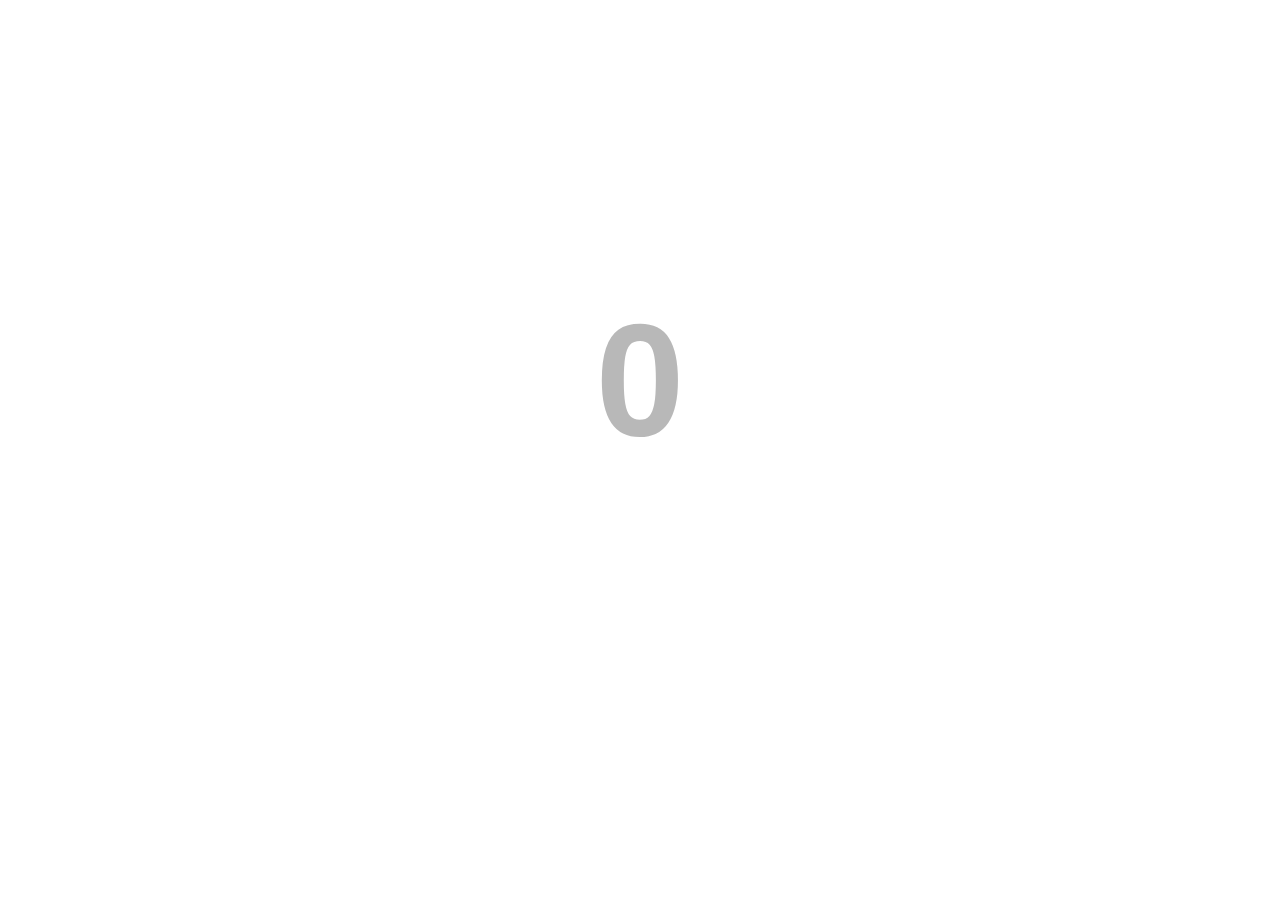
==== jeu-bulles.html @ 8de43862 "premier git papanoel" ====
<!DOCTYPE html>
<html lang="fr">
  <head>
    <meta charset="UTF-8" />
    <meta name="viewport" content="width=device-width, initial-scale=1.0" />
    <title>Jeu des Bulles</title>
    <link rel="stylesheet" href="styles.css" />
  </head>
  <body class="page-deux">
    <h3>0</h3>

    <script src="jeu-bulles.js"></script>
  </body>
</html>
---- styles.css ----
body {
  font-family: "Arial", sans-serif;
  display: flex;
  flex-direction: column;
  justify-content: center;
  align-items: center;
  height: 100vh;
  margin: 0;
  padding: 0;
  overflow: hidden;
}
.page-deux {
  cursor: crosshair;
}
/* Ajout des styles pour la barre de navigation */
nav {
  color: black;
  box-shadow: 9px 20px 50px hsl(0, 68%, 17%);
  display: flex;
  align-items: center;
  justify-content: space-between;
  background: linear-gradient(to right, #ffffff, #bb2649);
  position: fixed;
  top: 0;
  padding: 10px;
  width: 100%;
  z-index: 1000;
}

.nav-left {
  display: flex;
  align-items: center;
  padding: 0 50px;
}

.nav-left img {
  height: 80px;
  margin-right: 20px;
}

.nav-left h4 {
  margin: 0;
  font-size: 24px;
  font-weight: bold;
}

.nav-right a {
  text-decoration: none;
  color: blue;
  font-size: 18px;
  padding: 0 50px;
}

nav::before {
  content: "";
  position: absolute;
  top: -10px;
  left: -10px;
  right: -10px;
  bottom: -40px;
  z-index: -1;
  background: linear-gradient(to right, #ffffff, #bb2649);
  filter: blur(15px);
}

.containerh {
  z-index: 10000;
}

#background-video-container {
  margin-top: 100px; /* Compense la hauteur de la nav */
}

/* Conteneur principal */
.container {
  width: 100%;
  display: flex;
  justify-content: space-around; /* Pour répartir les cartes sur la largeur */
  align-items: stretch;
  padding: 20px;
  box-sizing: border-box;
}

.containerL,
.containerR,
.container-lutinChef {
  background-color: rgb(55, 162, 55);
  border: 4px solid #bb2649;
  box-shadow: 0 4px 10px rgba(0, 0, 0, 0.2);
  border-radius: 15px;
  padding: 30px;
  text-align: center;
  box-sizing: border-box;
  max-width: 400px;
  width: 100%;
  z-index: 1;
}

.container-lutinChef {
  width: 50%;
  max-width: 600px; /* Largeur maximale pour la carte centrale */
}

@media (max-width: 768px) {
  .container {
    flex-direction: column; /* Passe les éléments en colonne sur écran étroit */
    align-items: center;
  }

  .containerL,
  .containerR,
  .container-lutinChef {
    max-width: 90%; /* Réduit la largeur maximale sur petit écran */
  }
}

/* Vidéo en arrière-plan */
#background-video-container {
  position: absolute;
  top: 0;
  left: 0;
  width: 100%;
  height: 100%;
  overflow: hidden;
}

#background-video {
  position: absolute;
  right: 0;
  bottom: 0;
  min-width: 100%;
  min-height: 100%;
  z-index: -1;
  filter: blur(6px);
  object-fit: cover;
}

/* Container des lutins en colonnes */
.lutin-container {
  display: flex;
  justify-content: space-around;
  position: absolute;
  top: 150px;
  width: 100%;
  height: auto;
}

/* Style des lutins animés */
.image-animée {
  width: 100px;
  height: auto;
  position: relative;
  animation: bounce 4s ease-in-out infinite;
}

/* Délais pour l'animation des lutins */
.image-animée:nth-child(1) {
  animation-delay: 0s;
}
.image-animée:nth-child(2) {
  animation-delay: 0.5s;
}
.image-animée:nth-child(3) {
  animation-delay: 1s;
}
.image-animée:nth-child(4) {
  animation-delay: 1.5s;
}
.image-animée:nth-child(5) {
  animation-delay: 2s;
}
.image-animée:nth-child(6) {
  animation-delay: 2.5s;
}
.image-animée:nth-child(7) {
  animation-delay: 3s;
}
.image-animée:nth-child(8) {
  animation-delay: 3.5s;
}
.image-animée:nth-child(9) {
  animation-delay: 4s;
}
.image-animée:nth-child(10) {
  animation-delay: 4.5s;
}

/* Animation de rebond vertical */
@keyframes bounce {
  0%,
  100% {
    bottom: 0;
    transform: scale(1);
  }
  50% {
    bottom: 300px;
    transform: scale(1.2);
  }
}

/* Style commun pour les images du lutin assis et du bouton */
.lutin-image,
.lutin-bouton,
.lutin-speaking {
  display: block;
  z-index: 2;
}

.lutin-image {
  margin-bottom: -85px;
  width: 400px;
}

.lutin-bouton {
  margin-top: -40px;
  width: 30%;
}

.lutin-speaking {
  margin-left: 80%;
  margin-top: -90px;
  width: 50px;
}

/* Styles des titres, labels, et boutons */
h1 {
  z-index: 2000;
  font-size: 5rem;
  color: yellow;
  text-shadow: 3px 2px 8px #ff0000;
  margin-bottom: 20px;
}
svg {
  display: block;
  margin: 0 auto;
}

text {
  font-family: Arial, sans-serif;
  text-shadow: 3px 2px 8px #ff0000;
}

p,
label {
  color: #f2ff00;
  font-size: 30px;
  text-shadow: 2px 2px 10px rgb(229, 87, 27);
}

#clignote {
  animation: clignoter-shadow 0.8s infinite alternate;
  font-size: 20px;
  font-weight: bold;
}

@keyframes clignoter-shadow {
  0% {
    text-shadow: 2px 2px 10px rgba(9, 255, 0, 1),
      -2px -2px 10px rgba(9, 255, 0, 1);
  }
  100% {
    text-shadow: 2px 2px 20px rgba(9, 255, 0, 1),
      -2px -2px 20px rgba(9, 255, 0, 1);
  }
}

input {
  padding: 12px;
  margin: 20px 0;
  border-radius: 5px;
  border: 1px solid #ccc;
  width: 100%;
  box-sizing: border-box;
  font-size: 16px;
  outline: none;
  transition: all 0.3s ease;
}

input:focus {
  border-color: #007bff;
  box-shadow: 0 0 5px rgba(0, 123, 255, 0.5);
}

button {
  padding: 12px 20px;
  border: none;
  background-color: #ff0000;
  color: white;
  font-size: 16px;
  border-radius: 5px;
  cursor: pointer;
  transition: background-color 0.3s ease;
}

button:hover {
  color: yellow;
  background-color: #218838;
}

button:active {
  background-color: #03ff3e;
}

/* _________________________jeu-bulles____________________ */

h3 {
  font-size: 10rem;
  text-align: center;
  margin-top: 20px;
  color: rgba(128, 128, 128, 0.555);
}
h2 {
  font-size: 2rem;
  text-align: center;
  margin-top: 20px;
  color: yellow;
  text-shadow: 3px 2px 8px #ff0000;
}

.bubble {
  position: absolute;
  border-radius: 300px;
  background: rgba(255, 166, 0, 0.6);
  opacity: 0;
  animation: anim 8s forwards;
  filter: hue-rotate(0deg);
}

@keyframes anim {
  to {
    top: -250px;
    left: var(--left);
    opacity: 1;
    filter: hue-rotate(720deg);
  }
}

footer {
  max-height: 20px;
  display: flex;
  position: fixed;
  justify-content: space-between;
  align-items: center;
  padding: 20px;
  bottom: 0;
  background: linear-gradient(to left, #ffffff, #bb2649);
  width: 100%;
  color: white;
}

.footer-left {
  font-size: 14px;
  margin: 0 20px;
}

.footer-center {
  display: flex;
  gap: 20px;
  color: white;
}

.footer-center a {
  color: white;
  font-size: 24px;
  text-decoration: none;
}

.footer-right {
  display: flex;
  margin-right: 20px;
}

.footer-right a {
  color: #bb2649;
  padding: 10px;
  font-size: 14px;
  text-decoration: none;
}

.footer-right a:hover {
  text-decoration: underline;
}

footer::before {
  content: "";
  position: absolute;
  top: -35px;
  left: -10px;
  right: -10px;
  bottom: -50px;
  z-index: -1;
  background: linear-gradient(to left, #ffffff, #bb2649);
  filter: blur(15px);
}
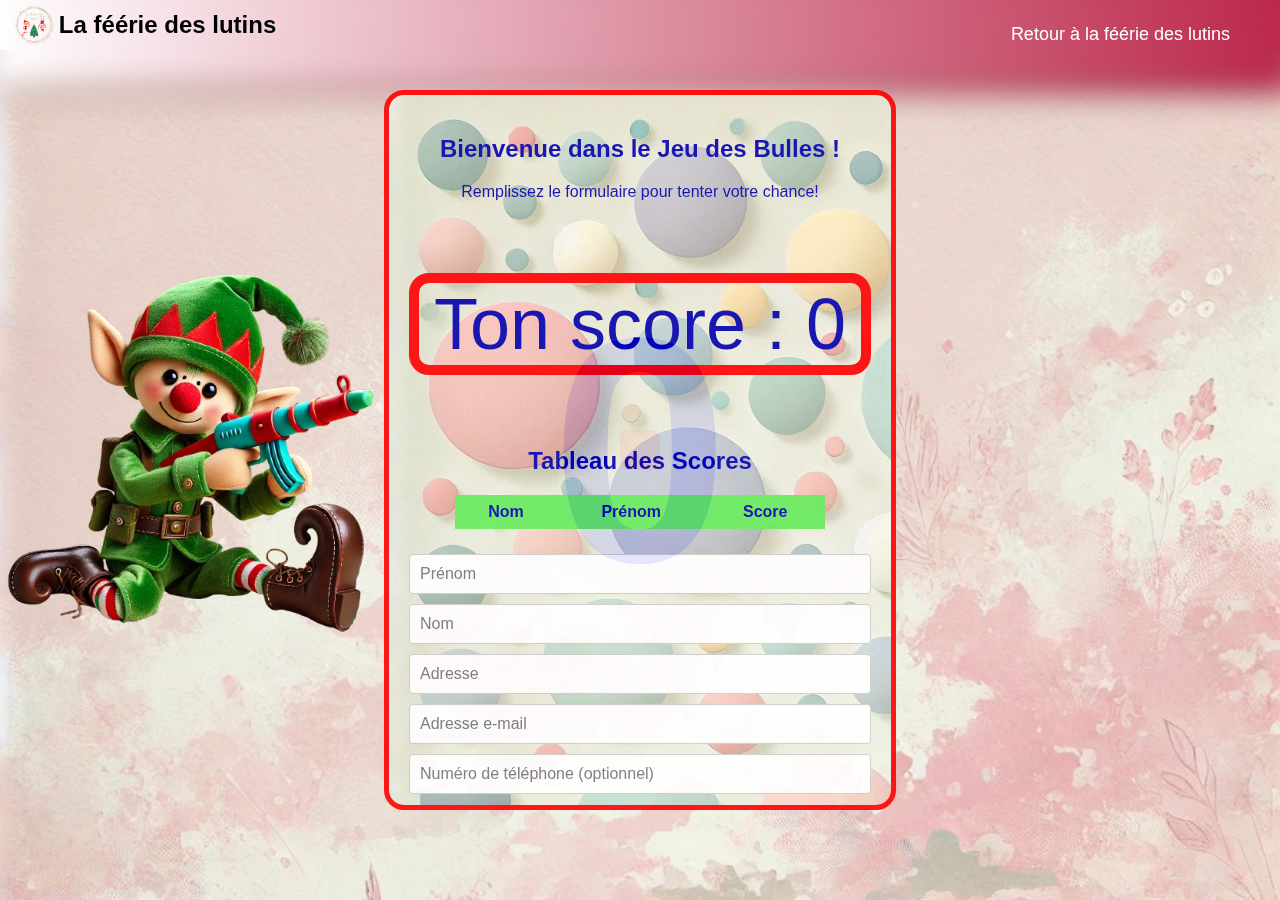
==== commit bcbaa0d6: "responsive bien avancé et voix script tout est rentré dans l'ordre" ====
--- a/jeu-bulles.html
+++ b/jeu-bulles.html
@@ -4,11 +4,70 @@
     <meta charset="UTF-8" />
     <meta name="viewport" content="width=device-width, initial-scale=1.0" />
     <title>Jeu des Bulles</title>
-    <link rel="stylesheet" href="styles.css" />
+    <link rel="stylesheet" href="./styles/jeu-bulles.css" />
   </head>
   <body class="page-deux">
-    <h3>0</h3>
+    <nav>
+      <div class="nav-left">
+        <img
+          src="./assets/La_Feerie_des_Lutins__Publication_Facebook_-removebg-preview.webp"
+          alt="Logo"
+        />
+        <h4>La féérie des lutins</h4>
+      </div>
+      <div class="nav-right">
+        <a href="./index.html" target="_blank">Retour à la féérie des lutins</a>
+      </div>
+    </nav>
 
-    <script src="jeu-bulles.js"></script>
+    <!-- Écran d'Accueil -->
+    <div id="intro-screen" class="intro-screen">
+      <h2 id="intro-title">Bienvenue dans le Jeu des Bulles !</h2>
+      <p id="intro-text">Remplissez le formulaire pour tenter votre chance!</p>
+      <p id="final-score">Ton score : 0</p>
+
+      <div id="scoreboard-container">
+        <h2>Tableau des Scores</h2>
+        <table id="scoreboard">
+          <thead>
+            <tr>
+              <th>Nom</th>
+              <th>Prénom</th>
+              <th>Score</th>
+            </tr>
+          </thead>
+          <tbody id="scoreboard-body">
+            <!-- Les scores seront ajoutés ici dynamiquement -->
+          </tbody>
+        </table>
+      </div>
+
+      <form id="user-form">
+        <input type="text" id="first-name" placeholder="Prénom" required />
+        <input type="text" id="last-name" placeholder="Nom" required />
+        <input type="text" id="address" placeholder="Adresse" required />
+        <input type="email" id="email" placeholder="Adresse e-mail" required />
+        <input
+          type="tel"
+          id="phone"
+          placeholder="Numéro de téléphone (optionnel)"
+        />
+        <button type="submit" id="start-button">C'est parti !</button>
+      </form>
+      <!-- Bouton Rejouer affiché seulement si l'utilisateur est déjà inscrit -->
+      <button id="replayButton" style="display: none">Rejouer</button>
+    </div>
+
+    <button id="quit-button" style="display: none">Quitter</button>
+    <img src="./assets/lutinGun.png" alt="Lutin Arms" class="overlay-image" />
+
+    <!-- Compteur de Départ -->
+    <div id="countdown" class="countdown"></div>
+
+    <!-- Affichage Score et Barre de Progression -->
+    <h3 id="score-display">0</h3>
+    <div id="progress-bar" class="progress-bar"></div>
+
+    <script src="./scripts/jeu-bulles.js"></script>
   </body>
 </html>
--- a/styles/jeu-bulles.css
+++ b/styles/jeu-bulles.css
@@ -0,0 +1,351 @@
+body {
+  font-family: "Lucida Sans", "Lucida Sans Regular", "Lucida Grande",
+    "Lucida Sans Unicode", Geneva, Verdana, sans-serif;
+  display: flex;
+  flex-direction: column;
+  justify-content: center;
+  align-items: center;
+  height: 100vh;
+  margin: 0;
+  padding: 0;
+  overflow: hidden;
+  background-image: url(../assets/bkgbulles.jpeg);
+  background-size: cover;
+}
+
+nav {
+  color: black;
+  box-shadow: 9px 20px 50px hsl(0, 68%, 17%);
+  display: flex;
+  align-items: flex-end;
+  justify-content: space-between;
+  background: linear-gradient(to right, #ffffff, #bb2649);
+  position: fixed;
+  top: 0;
+  padding: 5px;
+  width: 100%;
+  z-index: 2;
+}
+
+.nav-left {
+  display: flex;
+  align-items: center;
+  padding: 0 10px;
+}
+
+.nav-left img {
+  height: 40px;
+  margin-right: 1px;
+}
+
+.nav-left h4 {
+  margin: 0;
+  font-size: 24px;
+  font-weight: bold;
+}
+
+.nav-right a {
+  text-decoration: none;
+  color: white;
+  font-size: 18px;
+  padding: 0 50px;
+}
+.nav-right a:hover {
+  color: blue;
+  text-decoration: underline;
+}
+
+nav::before {
+  content: "";
+  position: absolute;
+  top: -1px;
+  left: -10px;
+  right: -10px;
+  bottom: -40px;
+  z-index: -1;
+  background: linear-gradient(to right, #ffffff, #bb2649);
+  filter: blur(15px);
+}
+
+.intro-screen,
+.countdown {
+  z-index: 2;
+  position: absolute;
+  top: 50%;
+  left: 50%;
+  transform: translate(-50%, -50%);
+  text-align: center;
+  background-color: rgba(255, 68, 58, 0.9);
+  color: white;
+  padding: 20px;
+  border-radius: 8px;
+}
+
+.intro-screen {
+  width: 40vw;
+  height: 80vh;
+  padding: 20px;
+  box-sizing: border-box;
+  overflow: auto;
+  text-align: center;
+  background-image: url(../assets/cercle.jpeg);
+  opacity: 0.9;
+  color: rgb(2, 2, 173);
+  border: 5px solid red;
+  border-radius: 20px;
+  position: absolute;
+  top: 50%;
+  left: 50%;
+  transform: translate(-50%, -50%);
+  z-index: 9;
+}
+
+#user-form {
+  display: flex;
+  flex-direction: column;
+}
+
+#user-form input {
+  margin: 5px 0;
+  padding: 10px;
+  font-size: 1rem;
+  border-radius: 4px;
+  border: 1px solid #ccc;
+}
+
+#start-button,
+#replayButton,
+#quit-button {
+  text-transform: uppercase;
+  background-color: #4caf50;
+  color: blue;
+  font-size: 2rem;
+  padding: 10px;
+  border: none;
+  border-radius: 4px;
+  cursor: pointer;
+  margin-top: 10px;
+}
+#quit-button {
+  position: absolute;
+  top: 12%;
+  left: 90%;
+}
+
+#start-button:disabled {
+  background-color: #ccc;
+  cursor: not-allowed;
+}
+
+.overlay-image {
+  position: absolute;
+  top: 50%;
+  left: 15%;
+  transform: translate(-50%, -50%);
+  max-width: 30vw;
+  height: auto;
+}
+
+#countdown {
+  font-size: 20rem;
+}
+#score-display {
+  font-size: 20rem;
+  color: blue;
+}
+
+.progress-bar {
+  position: fixed;
+  top: 10vh;
+  left: 10px;
+  height: 10px;
+  background: green;
+  transition: width 1s linear;
+}
+
+#scoreboard-container {
+  text-align: center;
+  margin: 20px auto;
+  width: 80%;
+  max-width: 600px;
+}
+
+#scoreboard {
+  width: 100%;
+  border-collapse: collapse;
+  margin-top: 10px;
+}
+
+#scoreboard th,
+#scoreboard td {
+  border: 1px solid (2, 2, 173);
+  padding: 8px;
+}
+
+#scoreboard th {
+  background-color: #66ec5d;
+  color: w(2, 2, 173);
+}
+
+#add-score-btn {
+  margin-top: 20px;
+  padding: 10px 20px;
+  cursor: pointer;
+}
+
+#final-score {
+  border-radius: 20px;
+  border: 10px solid red;
+  font-size: 4.5rem;
+}
+
+/* Style des bulles */
+.bubble {
+  z-index: 999;
+  position: absolute;
+  border-radius: 300px;
+  background: rgba(255, 166, 0, 0.6);
+  opacity: 0;
+  animation: anim 8s forwards;
+  filter: hue-rotate(0deg);
+}
+
+@keyframes anim {
+  to {
+    top: -250px;
+    left: var(--left);
+    opacity: 1;
+    filter: hue-rotate(720deg);
+  }
+}
+
+/* Adaptation pour les écrans de tablette (768px - 1024px) */
+@media (max-width: 1024px) {
+  .intro-screen {
+    width: 60vw;
+    height: auto;
+    padding: 20px;
+  }
+
+  #scoreboard-container {
+    width: 90%;
+    max-width: 500px;
+  }
+
+  .overlay-image {
+    max-width: 20vw;
+    left: 10%;
+    transform: translate(-50%, -50%);
+  }
+
+  #score-display,
+  #countdown {
+    font-size: 10rem;
+  }
+
+  .nav-right a {
+    font-size: 16px;
+    padding: 0 30px;
+  }
+}
+
+/* Adaptation pour les écrans mobiles (moins de 768px) */
+@media (max-width: 768px) {
+  body {
+    padding: 10px;
+  }
+
+  nav {
+    flex-direction: column;
+    align-items: center;
+    padding: 10px;
+  }
+
+  .nav-left h4 {
+    font-size: 18px;
+  }
+
+  .nav-right a {
+    font-size: 14px;
+    padding: 5px 10px;
+  }
+
+  .intro-screen {
+    width: 90vw;
+    height: auto;
+    padding: 15px;
+  }
+
+  #user-form input {
+    font-size: 0.9rem;
+  }
+
+  #start-button,
+  #replayButton,
+  #quit-button {
+    font-size: 1.5rem;
+    padding: 8px;
+  }
+
+  .overlay-image {
+    max-width: 40vw;
+    left: 50%;
+    top: 88%;
+    transform: translate(-50%, -50%);
+  }
+
+  #countdown,
+  #score-display {
+    font-size: 6rem;
+  }
+
+  #scoreboard-container {
+    width: 95%;
+    max-width: 400px;
+  }
+
+  #final-score {
+    font-size: 3rem;
+  }
+}
+
+/* Pour les petits écrans (moins de 480px) */
+@media (max-width: 480px) {
+  .intro-screen {
+    width: 100%;
+    height: auto;
+    padding: 8px;
+    font-size: 0.6rem;
+  }
+
+  #user-form input {
+    font-size: 0.8rem;
+    padding: 8px;
+  }
+
+  #start-button,
+  #replayButton,
+  #quit-button {
+    font-size: 1.1rem;
+    padding: 6px;
+  }
+
+  .overlay-image {
+    max-width: 15vw;
+    top: 96%;
+  }
+
+  #countdown,
+  #score-display {
+    font-size: 4rem;
+  }
+
+  #scoreboard-container {
+    width: 90%;
+    padding: 8px;
+  }
+
+  #final-score {
+    font-size: 1.6rem;
+  }
+}
